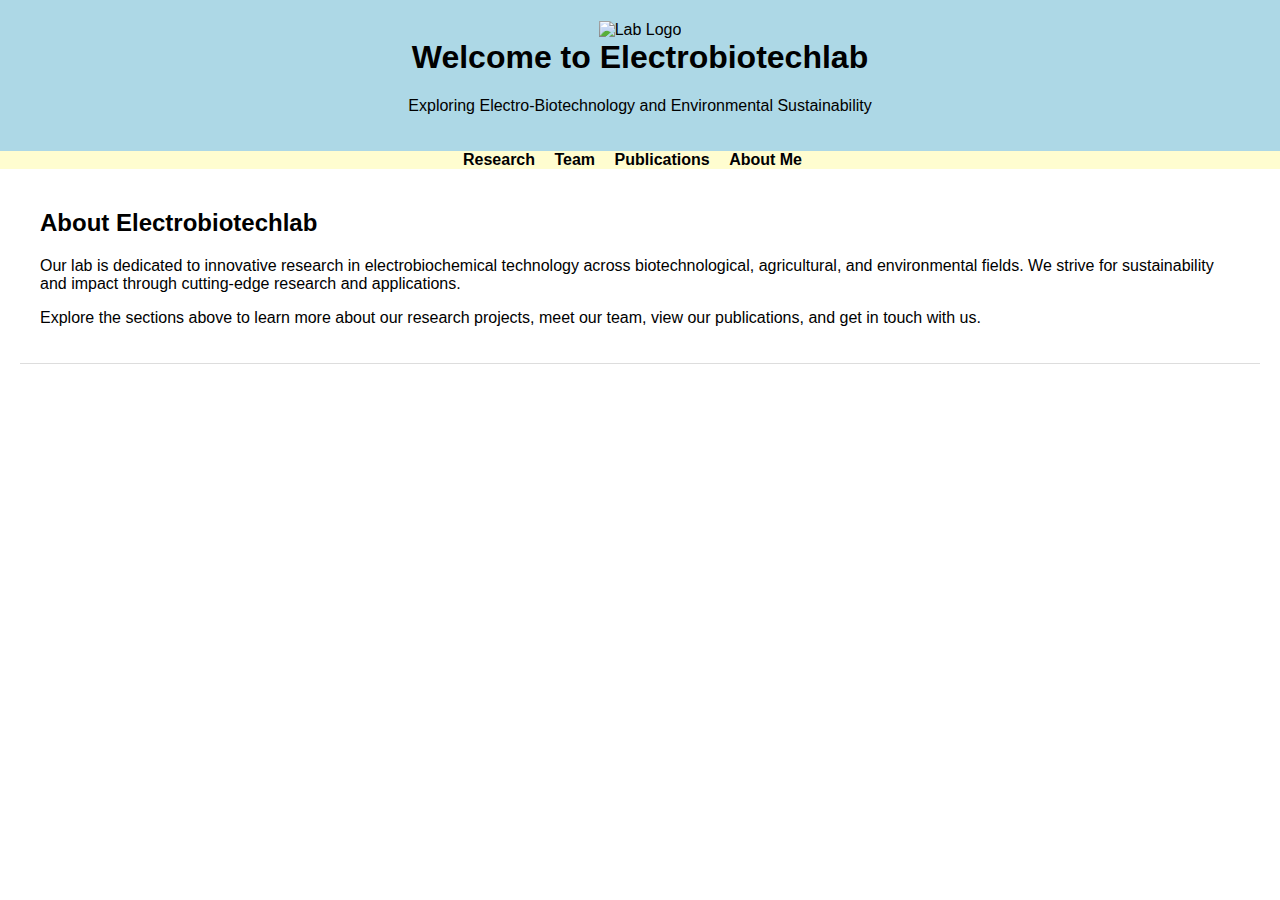
==== index.html @ 81ceda80 "update lab logo" ====
<!DOCTYPE html>
<html lang="en">
<head>
    <meta charset="UTF-8">
    <meta name="viewport" content="width=device-width, initial-scale=1.0">
    <title>Electrobiotechlab - Home</title>
    <link rel="stylesheet" href="style.css">
</head>
<body>
    <header style="text-align: center;">
        <!-- Add the lab logo here -->
        <img src="lab-logo.png" alt="Lab Logo" style="width: 100px; vertical-align: middle;">
        <h1>Welcome to Electrobiotechlab</h1>
        <p>Exploring Electro-Biotechnology and Environmental Sustainability</p>
    </header>

    <nav>
        <ul>
            <li><a href="research.html">Research</a></li>
            <li><a href="team.html">Team</a></li>
            <li><a href="publications.html">Publications</a></li>
            <li><a href="contact.html">About Me</a></li>
        </ul>
    </nav>

    <section id="intro">
        <h2>About Electrobiotechlab</h2>
        <p>Our lab is dedicated to innovative research in electrobiochemical technology across biotechnological, agricultural, and environmental fields. We strive for sustainability and impact through cutting-edge research and applications.</p>
        <p>Explore the sections above to learn more about our research projects, meet our team, view our publications, and get in touch with us.</p>
    </section>
</body>
</html>
---- style.css ----
/* Basic styling for the body */
body {
    font-family: Arial, sans-serif;
    margin: 0;
    padding: 0;
}

/* Styling for the header section */
header {
    background-color: #ADD8E6;
    color: black;
    padding: 20px;
    text-align: center;
}

/* Styling for the navigation menu */
nav ul {
    list-style-type: none;
    padding: 0;
    background-color: #FFFDD0;
    text-align: center;
    margin: 0;
}

nav ul li {
    display: inline;
    margin-right: 15px;
}

nav ul li a {
    color: black;
    text-decoration: none;
    font-weight: bold;
}

/* Styling for each section */
section {
    padding: 20px;
    margin: 20px;
    border-bottom: 1px solid #ddd;
}

h1, h2 {
    margin-top: 0;
}
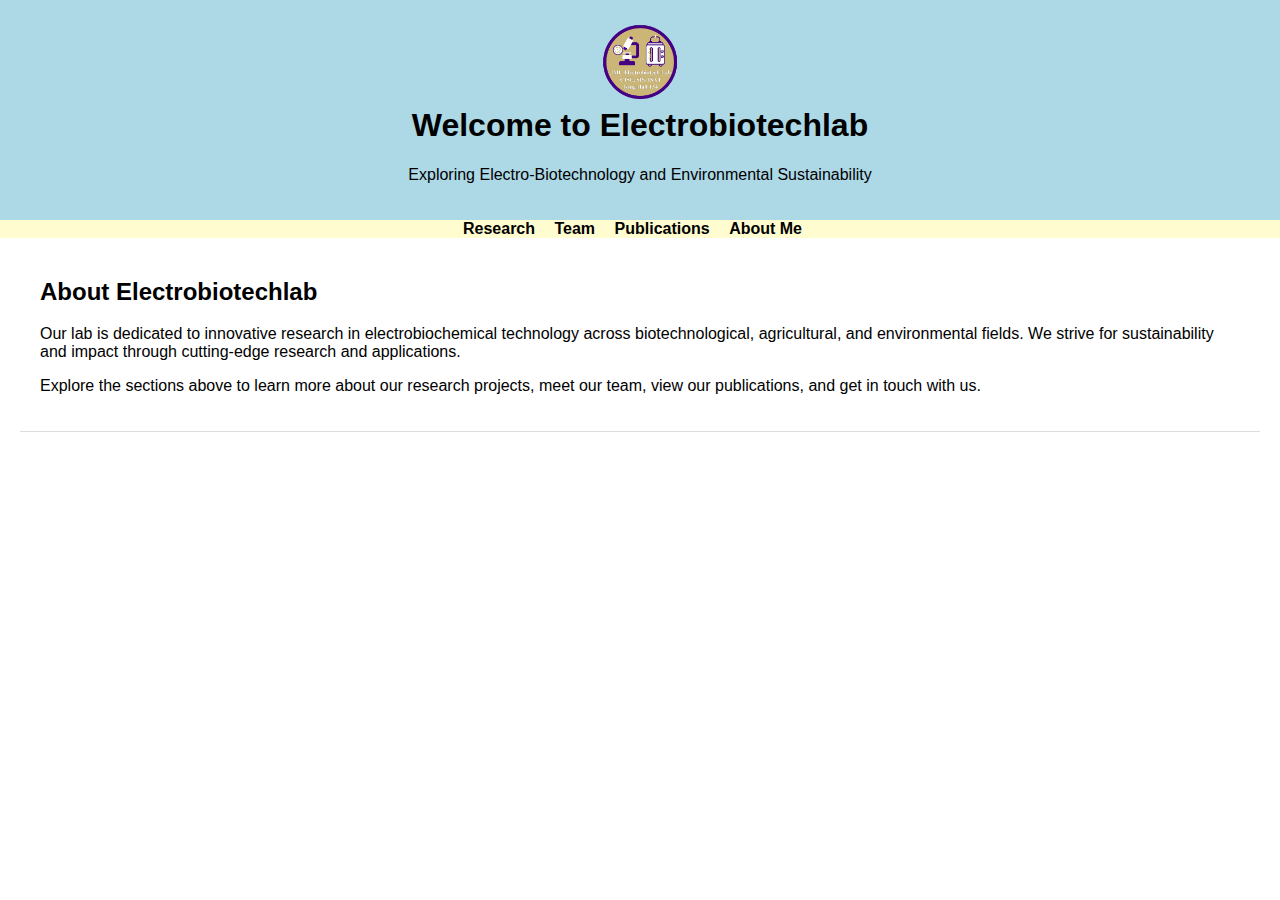
==== commit 72533f41: "Update index.html" ====
--- a/index.html
+++ b/index.html
@@ -9,7 +9,7 @@
 <body>
     <header style="text-align: center;">
         <!-- Add the lab logo here -->
-        <img src="lab-logo.png" alt="Lab Logo" style="width: 100px; vertical-align: middle;">
+        <img src="lablogov1.png" alt="Lab Logo" style="width: 100px; vertical-align: middle;">
         <h1>Welcome to Electrobiotechlab</h1>
         <p>Exploring Electro-Biotechnology and Environmental Sustainability</p>
     </header>
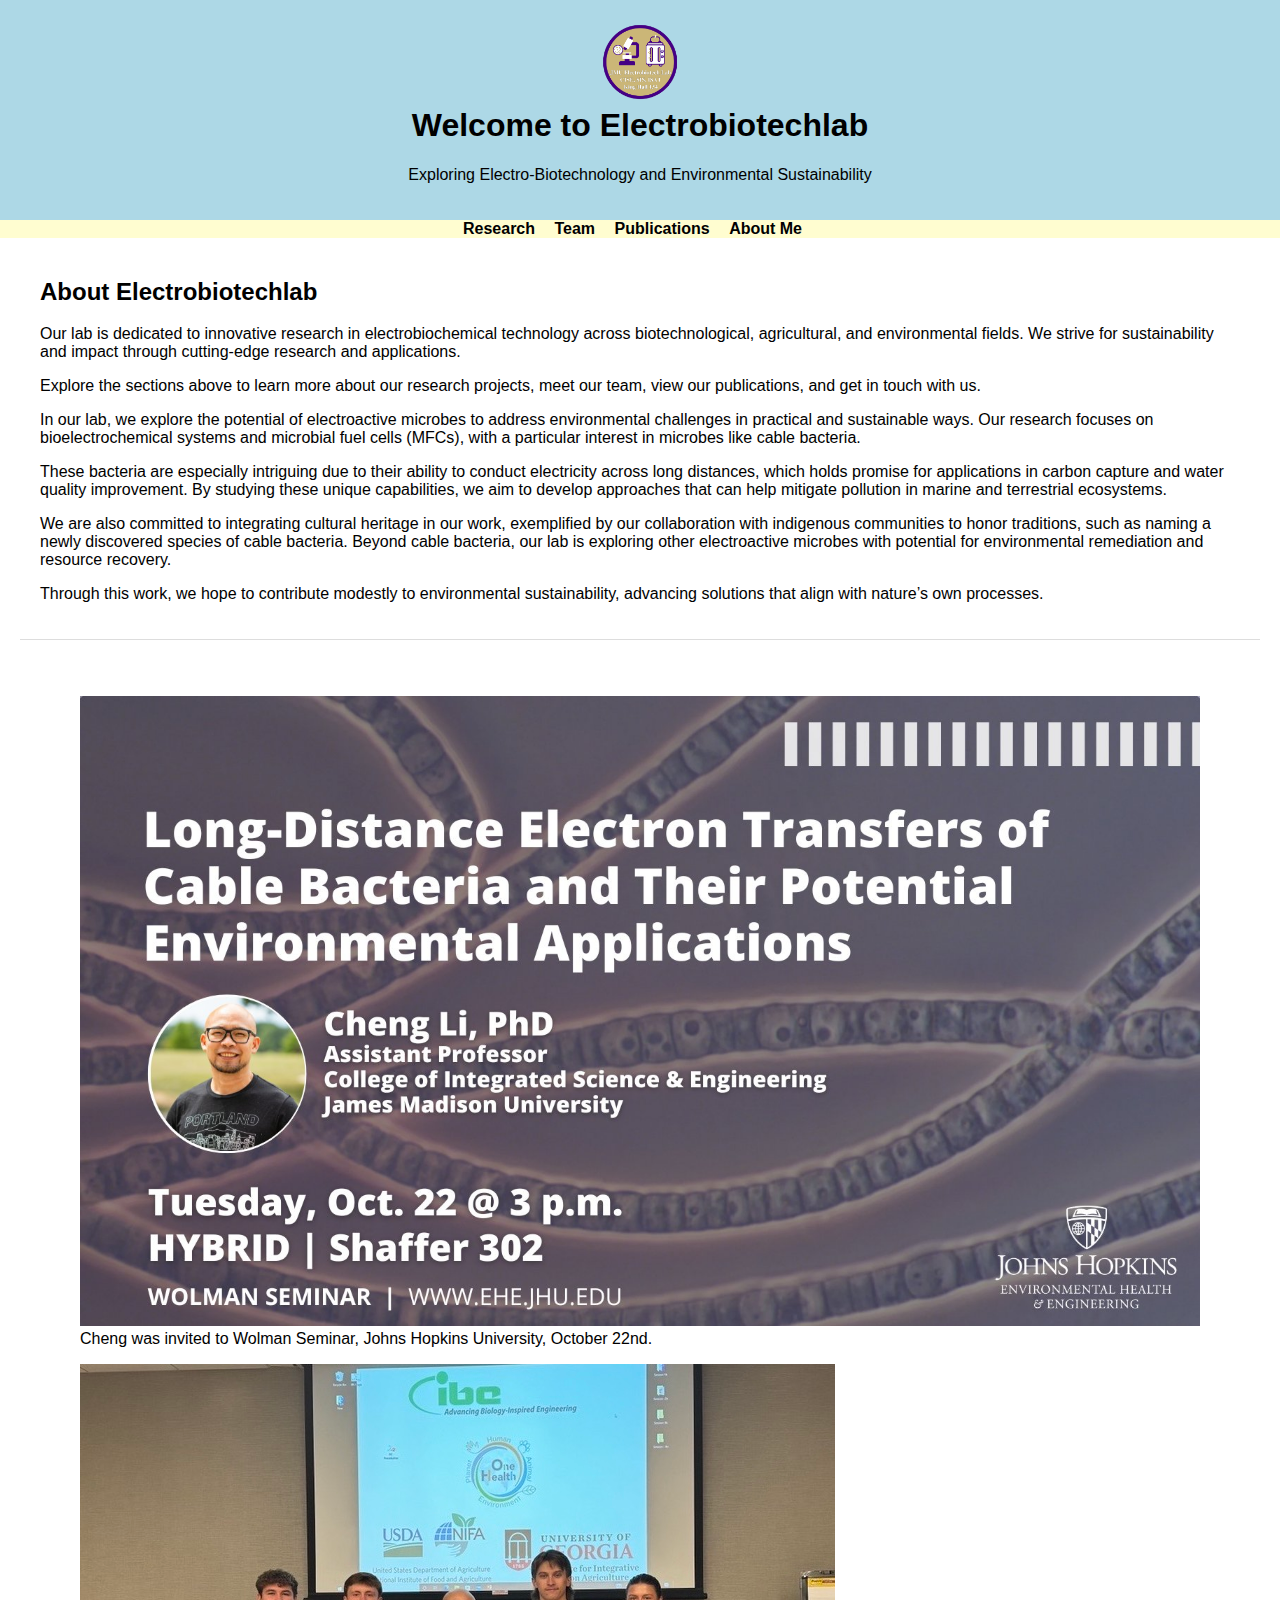
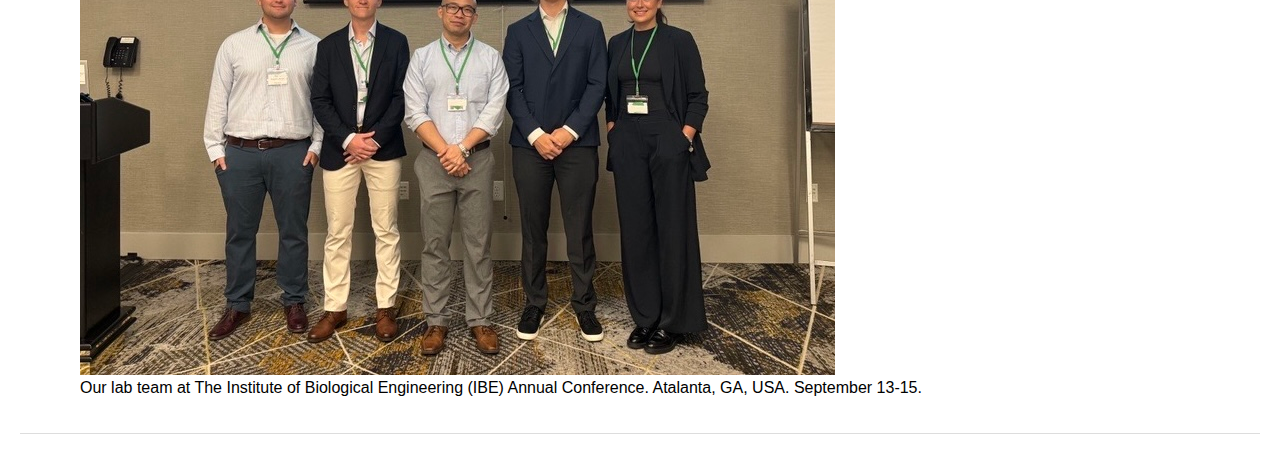
==== commit 3063868c: "update on seminar index" ====
--- a/index.html
+++ b/index.html
@@ -23,10 +23,29 @@
         </ul>
     </nav>
 
-    <section id="intro">
+    <section id="Lab Intro">
         <h2>About Electrobiotechlab</h2>
         <p>Our lab is dedicated to innovative research in electrobiochemical technology across biotechnological, agricultural, and environmental fields. We strive for sustainability and impact through cutting-edge research and applications.</p>
         <p>Explore the sections above to learn more about our research projects, meet our team, view our publications, and get in touch with us.</p>
+        <p>In our lab, we explore the potential of electroactive microbes to address environmental challenges in practical and sustainable ways. Our research focuses on bioelectrochemical systems and microbial fuel cells (MFCs), with a particular interest in microbes like cable bacteria.</p>
+        <p>These bacteria are especially intriguing due to their ability to conduct electricity across long distances, which holds promise for applications in carbon capture and water quality improvement. By studying these unique capabilities, we aim to develop approaches that can help mitigate pollution in marine and terrestrial ecosystems.</p>
+        <p>We are also committed to integrating cultural heritage in our work, exemplified by our collaboration with indigenous communities to honor traditions, such as naming a newly discovered species of cable bacteria. Beyond cable bacteria, our lab is exploring other electroactive microbes with potential for environmental remediation and resource recovery.</p>
+        <p>Through this work, we hope to contribute modestly to environmental sustainability, advancing solutions that align with nature’s own processes.</p>
     </section>
+
+    <section id="Lab Updates">    
+         <!-- JHU seminar -->
+        <figure>
+            <img src="JHU10222024.JPG" alt="Seminar at Johns Hopkins" style="max-width: 100%; height: auto;">
+            <figcaption>Cheng was invited to Wolman Seminar, Johns Hopkins University, October 22nd.</figcaption>
+            </figure>
+        <!-- Lab Group Photo -->
+        <figure>
+        <img src="labgrouppic1.JPG" alt="Electrobiotechlab Group Photo" style="max-width: 100%; height: auto;">
+        <figcaption>Our lab team at The Institute of Biological Engineering (IBE) Annual Conference. Atalanta, GA, USA. September 13-15.</figcaption>
+        </figure>
+    </section>
+
+
 </body>
 </html>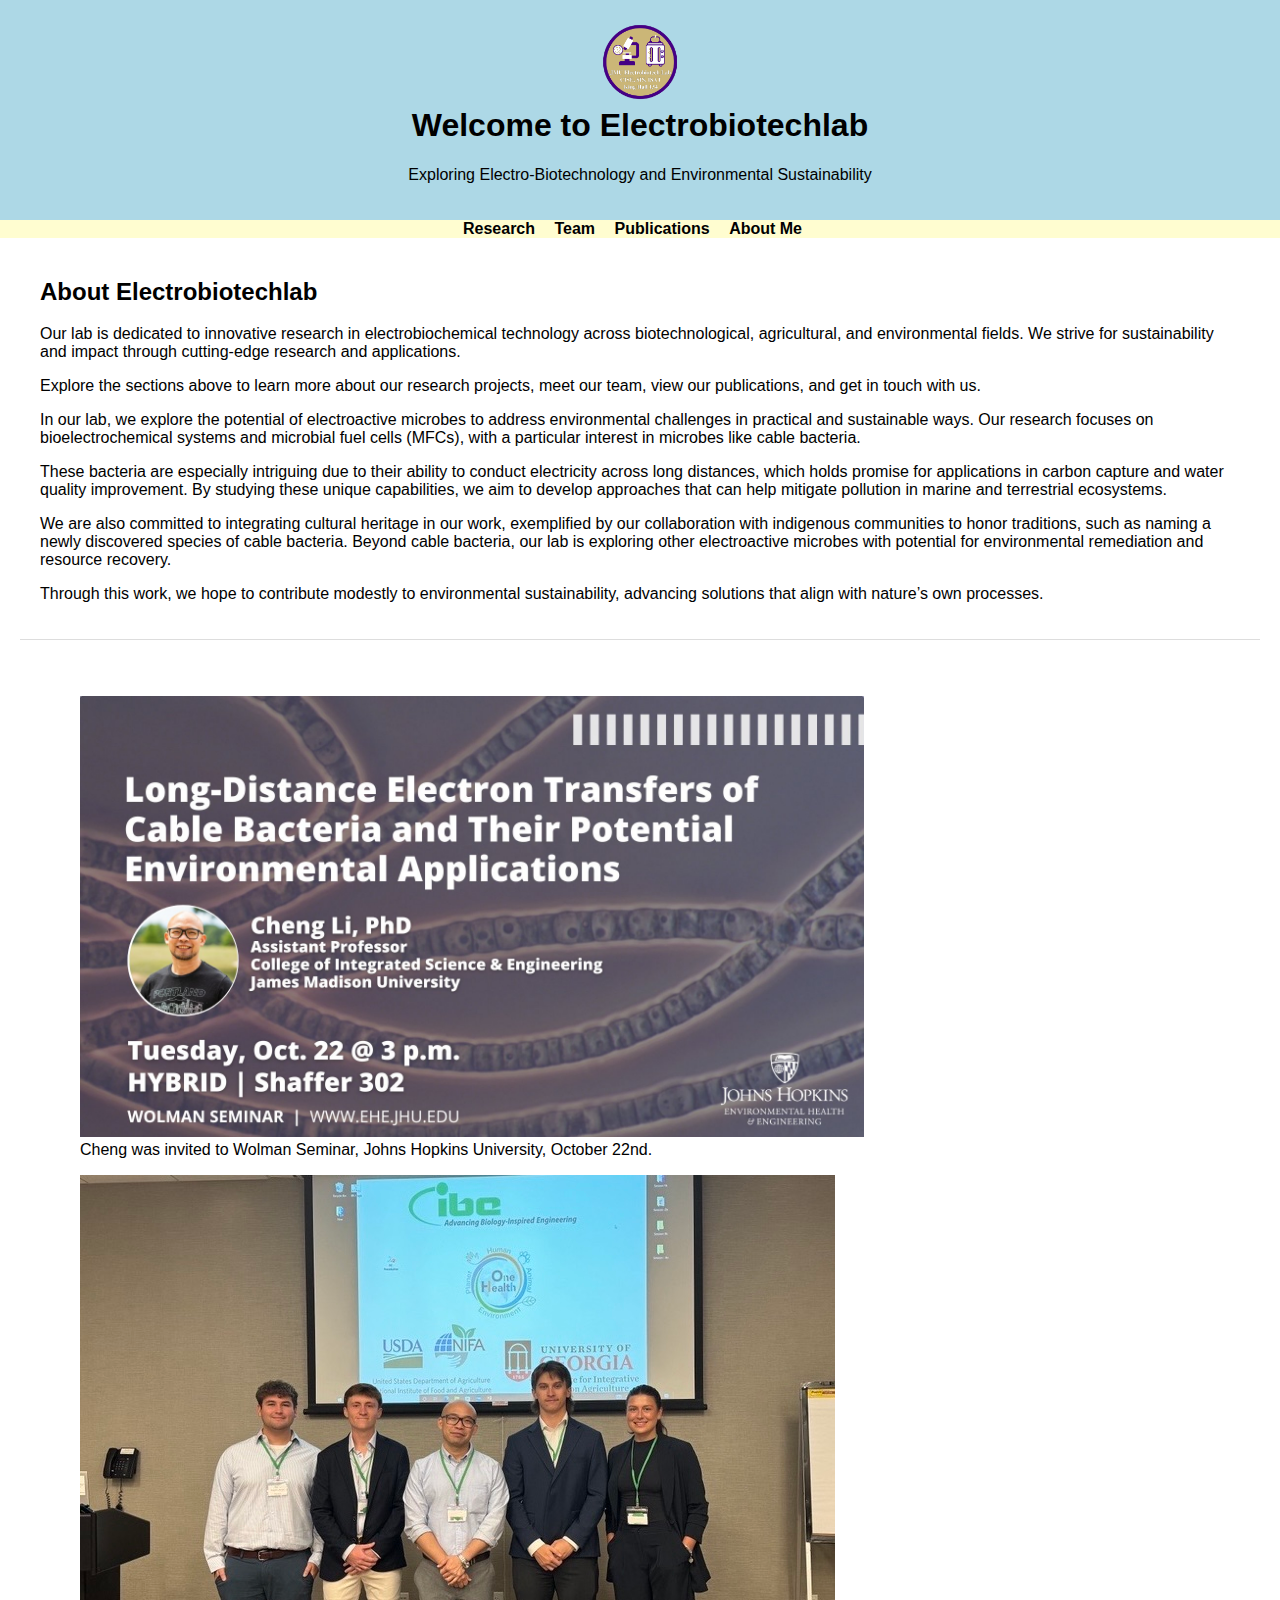
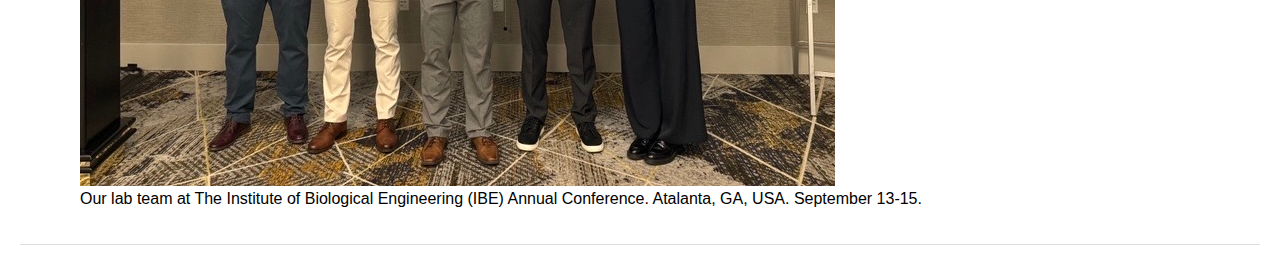
==== commit ef5379f6: "Update index.html" ====
--- a/index.html
+++ b/index.html
@@ -36,7 +36,7 @@
     <section id="Lab Updates">    
          <!-- JHU seminar -->
         <figure>
-            <img src="JHU10222024.JPG" alt="Seminar at Johns Hopkins" style="max-width: 100%; height: auto;">
+            <img src="JHU10222024.JPG" alt="Seminar at Johns Hopkins" style="max-width: 70%; height: auto;">
             <figcaption>Cheng was invited to Wolman Seminar, Johns Hopkins University, October 22nd.</figcaption>
             </figure>
         <!-- Lab Group Photo -->
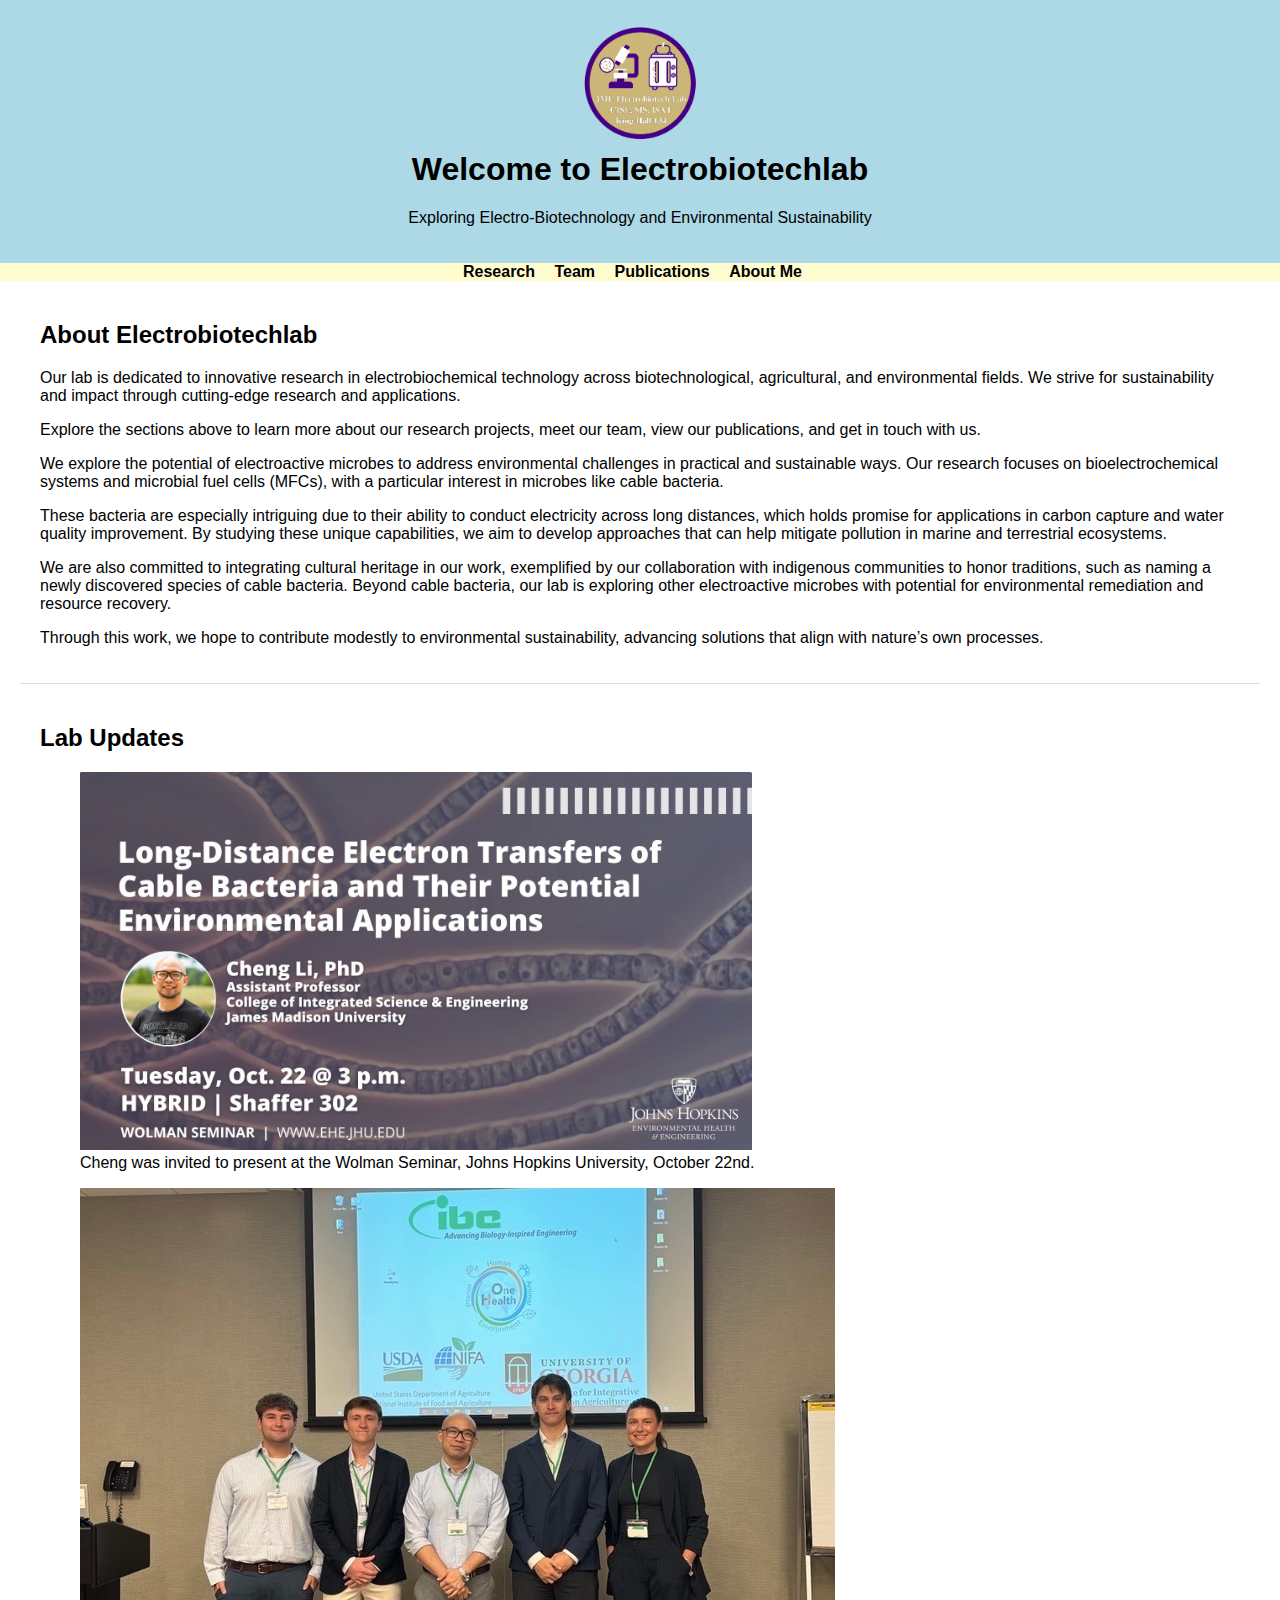
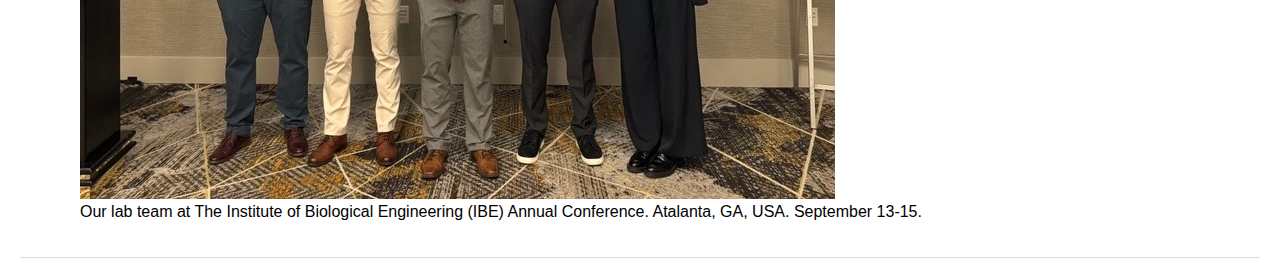
==== commit 3b1dd943: "Update index.html" ====
--- a/index.html
+++ b/index.html
@@ -9,7 +9,7 @@
 <body>
     <header style="text-align: center;">
         <!-- Add the lab logo here -->
-        <img src="lablogov1.png" alt="Lab Logo" style="width: 100px; vertical-align: middle;">
+        <img src="lablogov1.png" alt="Lab Logo" style="width: 150px; vertical-align: middle;">
         <h1>Welcome to Electrobiotechlab</h1>
         <p>Exploring Electro-Biotechnology and Environmental Sustainability</p>
     </header>
@@ -27,18 +27,19 @@
         <h2>About Electrobiotechlab</h2>
         <p>Our lab is dedicated to innovative research in electrobiochemical technology across biotechnological, agricultural, and environmental fields. We strive for sustainability and impact through cutting-edge research and applications.</p>
         <p>Explore the sections above to learn more about our research projects, meet our team, view our publications, and get in touch with us.</p>
-        <p>In our lab, we explore the potential of electroactive microbes to address environmental challenges in practical and sustainable ways. Our research focuses on bioelectrochemical systems and microbial fuel cells (MFCs), with a particular interest in microbes like cable bacteria.</p>
+        <p>We explore the potential of electroactive microbes to address environmental challenges in practical and sustainable ways. Our research focuses on bioelectrochemical systems and microbial fuel cells (MFCs), with a particular interest in microbes like cable bacteria.</p>
         <p>These bacteria are especially intriguing due to their ability to conduct electricity across long distances, which holds promise for applications in carbon capture and water quality improvement. By studying these unique capabilities, we aim to develop approaches that can help mitigate pollution in marine and terrestrial ecosystems.</p>
         <p>We are also committed to integrating cultural heritage in our work, exemplified by our collaboration with indigenous communities to honor traditions, such as naming a newly discovered species of cable bacteria. Beyond cable bacteria, our lab is exploring other electroactive microbes with potential for environmental remediation and resource recovery.</p>
         <p>Through this work, we hope to contribute modestly to environmental sustainability, advancing solutions that align with nature’s own processes.</p>
     </section>
 
-    <section id="Lab Updates">    
-         <!-- JHU seminar -->
+    <section id="Lab Updates">  
+        <h2>Lab Updates</h2>  
+        <!-- JHU seminar -->
         <figure>
-            <img src="JHU10222024.JPG" alt="Seminar at Johns Hopkins" style="max-width: 70%; height: auto;">
-            <figcaption>Cheng was invited to Wolman Seminar, Johns Hopkins University, October 22nd.</figcaption>
-            </figure>
+        <img src="JHU10222024.JPG" alt="Seminar at Johns Hopkins" style="max-width: 60%; height: auto;">
+        <figcaption>Cheng was invited to present at the Wolman Seminar, Johns Hopkins University, October 22nd.</figcaption>
+        </figure>
         <!-- Lab Group Photo -->
         <figure>
         <img src="labgrouppic1.JPG" alt="Electrobiotechlab Group Photo" style="max-width: 100%; height: auto;">
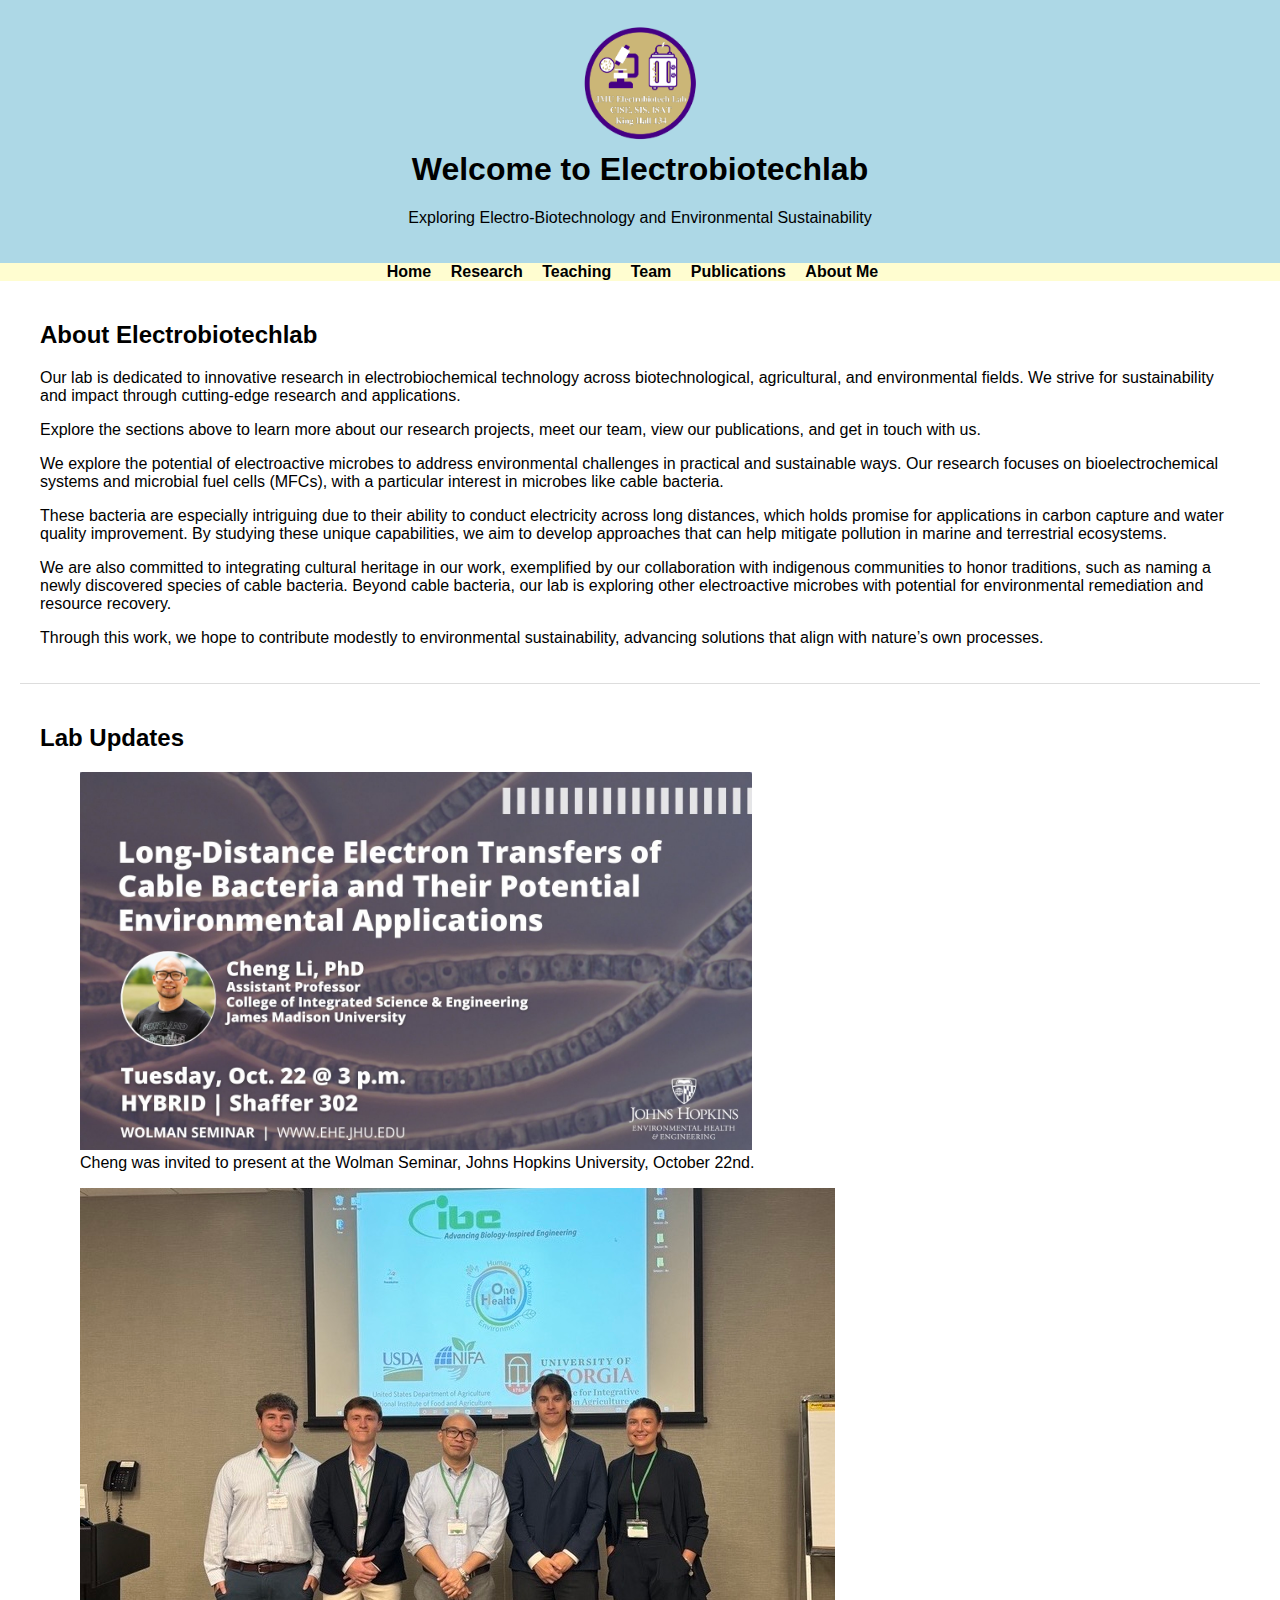
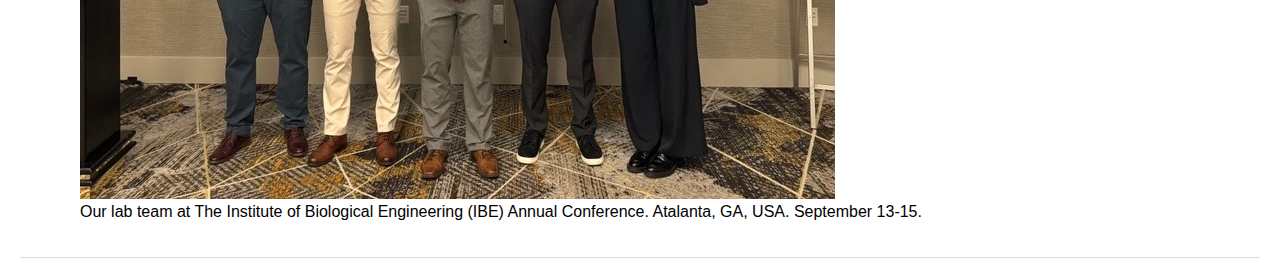
==== commit b7229995: "added teaching html" ====
--- a/index.html
+++ b/index.html
@@ -16,7 +16,9 @@
 
     <nav>
         <ul>
+            <li><a href="index.html">Home</a></li>
             <li><a href="research.html">Research</a></li>
+            <li><a href="teaching.html">Teaching</a></li>
             <li><a href="team.html">Team</a></li>
             <li><a href="publications.html">Publications</a></li>
             <li><a href="contact.html">About Me</a></li>
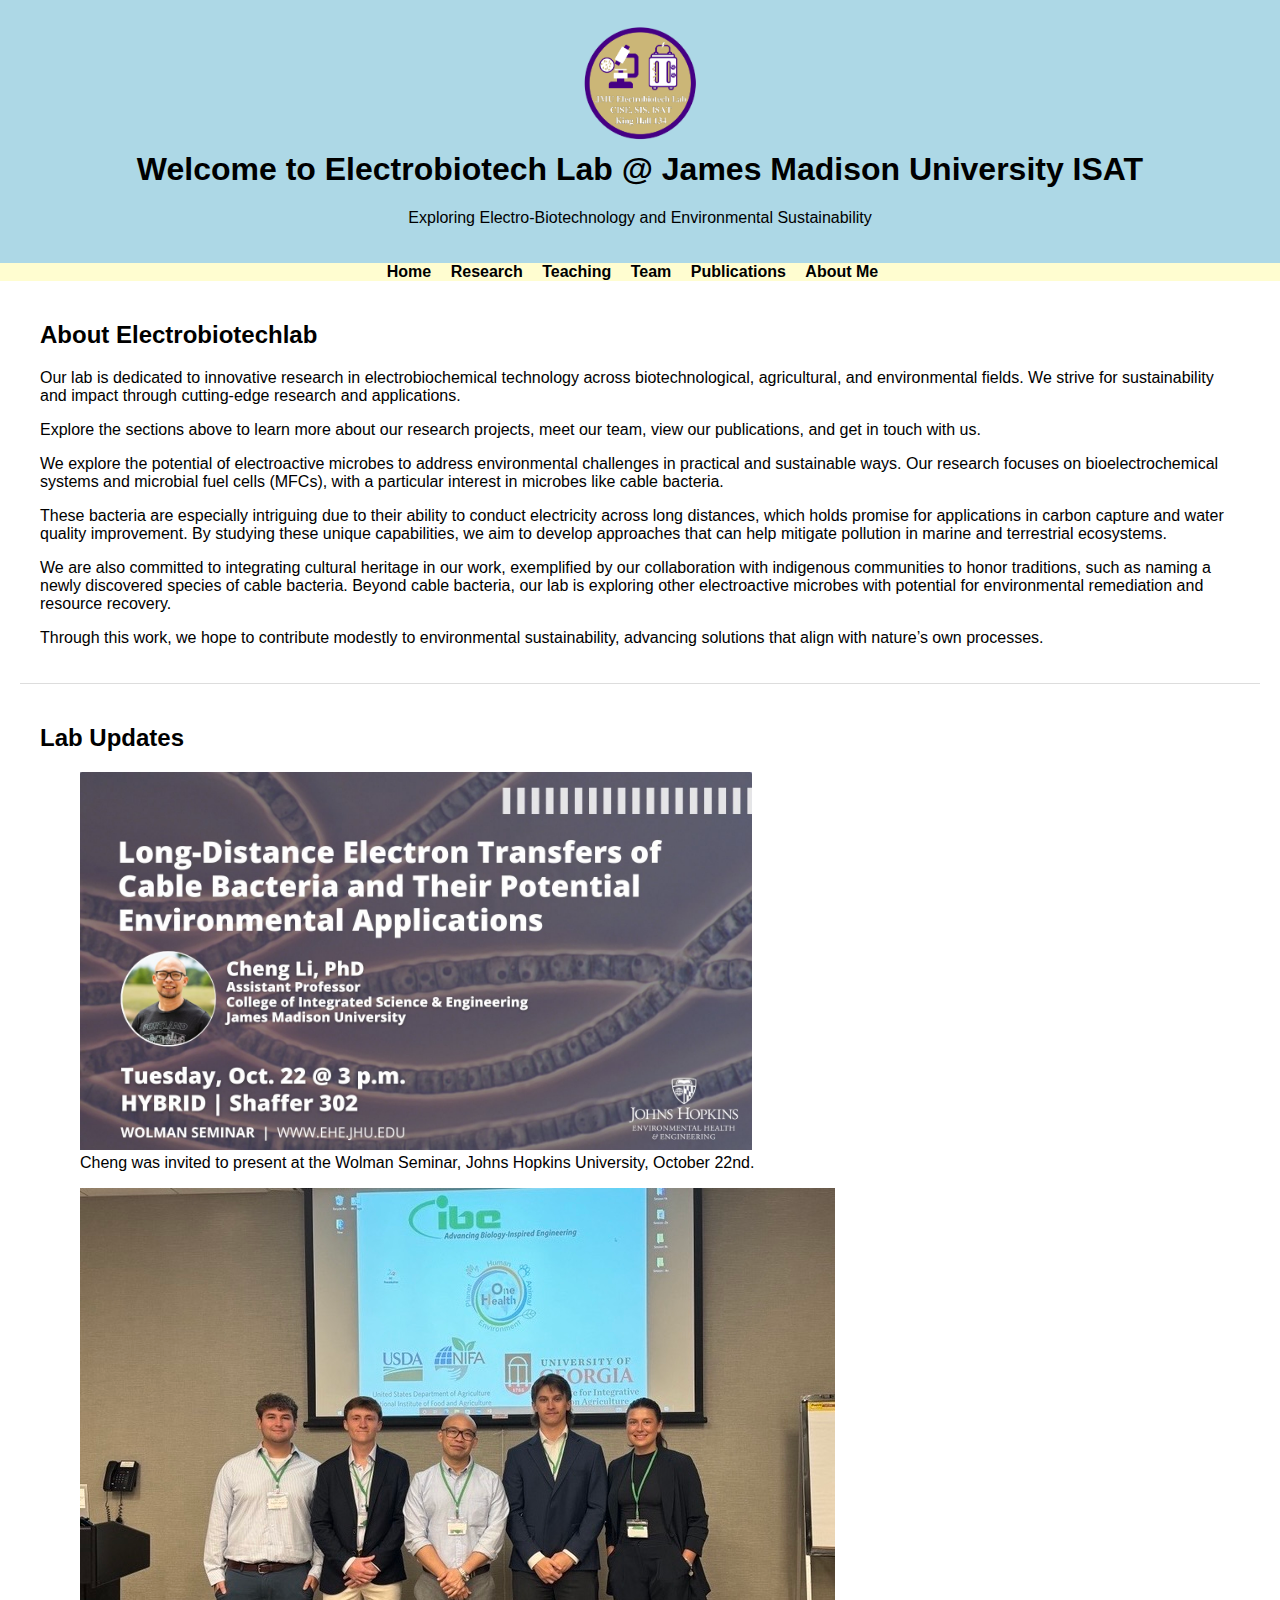
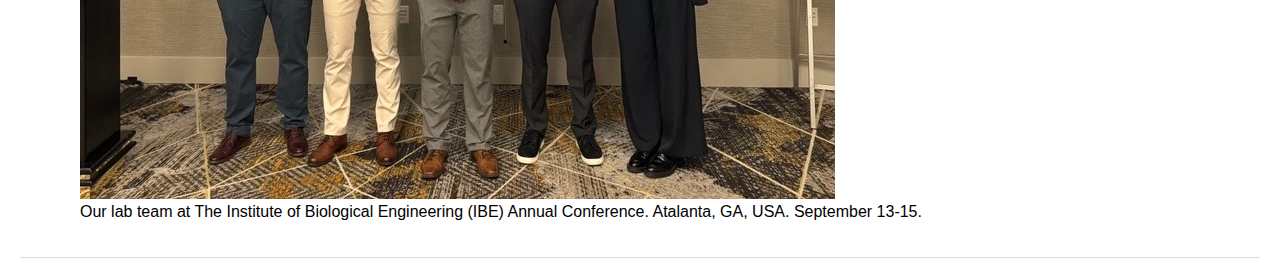
==== commit b1a78fc9: "Update index.html" ====
--- a/index.html
+++ b/index.html
@@ -5,12 +5,38 @@
     <meta name="viewport" content="width=device-width, initial-scale=1.0">
     <title>Electrobiotechlab - Home</title>
     <link rel="stylesheet" href="style.css">
+    <script type="application/ld+json">
+        {
+          "@context": "https://schema.org",
+          "@type": "Organization",
+          "name": "Electrobiotechlab",
+          "url": "https://akalichen.github.io/electrobiotechlab/",
+          "logo": "https://akalichen.github.io/electrobiotechlab/logo.png",
+          "sameAs": [
+            "https://twitter.com/CBatVA",
+          ],
+          "contactPoint": {
+            "@type": "ContactPoint",
+            "telephone": "+1-540-568-2708",
+            "contactType": "Academic Contact",
+            "email": "li7cx@jmu.edu"
+          },
+          "address": {
+            "@type": "PostalAddress",
+            "streetAddress": "King Hall 326, 701 Carrier Dr",
+            "addressLocality": "Harrisonburg",
+            "addressRegion": "VA",
+            "postalCode": "22807",
+            "addressCountry": "US"
+          }
+        }
+        </script>
 </head>
 <body>
     <header style="text-align: center;">
         <!-- Add the lab logo here -->
         <img src="lablogov1.png" alt="Lab Logo" style="width: 150px; vertical-align: middle;">
-        <h1>Welcome to Electrobiotechlab</h1>
+        <h1>Welcome to Electrobiotech Lab @ James Madison University ISAT</h1>
         <p>Exploring Electro-Biotechnology and Environmental Sustainability</p>
     </header>
 
